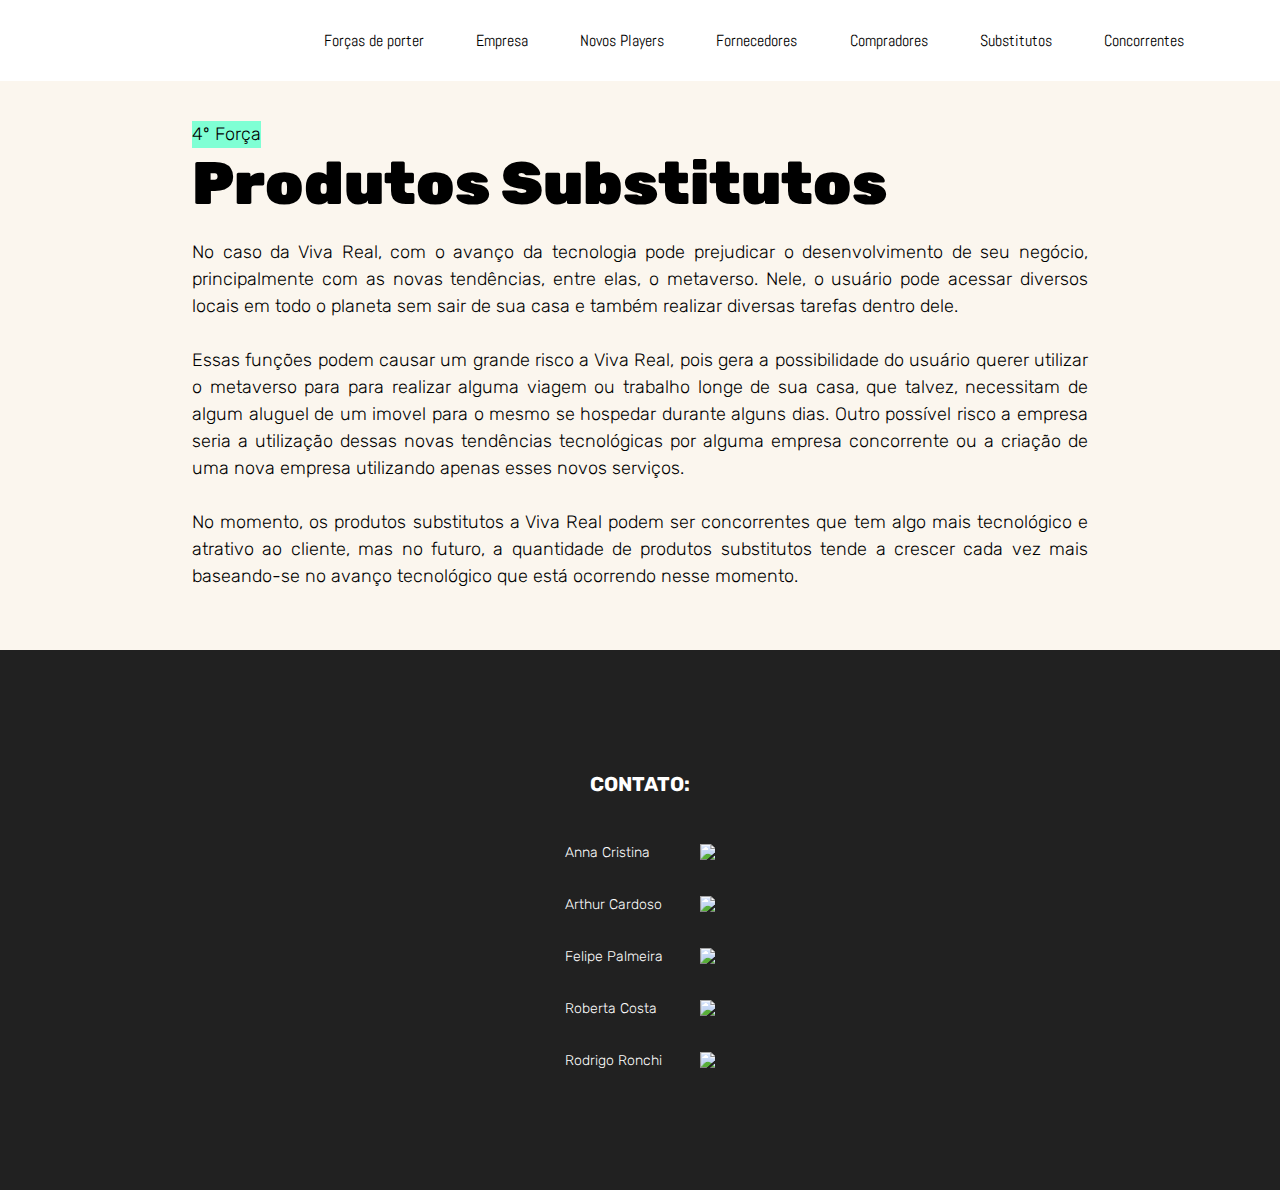
==== produtos-substitutos.html @ 11823bcb "produtos-substitutos html/css foram adicionados" ====
<!DOCTYPE html>
<html lang="pt-BR">

<head>
    <meta charset="UTF-8">
    <meta http-equiv="X-UA-Compatible" content="IE=edge">
    <meta name="viewport" content="width=device-width, initial-scale=1.0">
    <link rel="shortcut icon" href="./images/favicon.svg" type="image/x-icon">
    <link
        href="https://fonts.googleapis.com/css2?family=Abel&family=Rubik:ital,wght@0,300;0,400;0,500;0,600;0,700;0,900;1,300;1,400;1,500;1,600;1,700&display=swap"
        rel="stylesheet">


    <link rel="stylesheet" href="./css/reset.css">
    <link rel="stylesheet" href="./css/style.css">
    <link rel="stylesheet" href="./css/produtos-substitutos.css">

    <title>Checkpoint 01</title>
</head>

<body>
    <header>
        <nav>

            <ul>
                <li><a href="./index.html">Forças de porter</a></li>
                <li><a href="./index.html">Empresa </a></li>
                <li><a href="./novos-players.html">Novos Players</a></li>
                <li><a href="./fornecedores.html">Fornecedores</a></li>
                <li><a href="./compradores.html">Compradores</a></li>
                <li><a href="./produtos-substitutos.html">Substitutos</a></li>
                <li><a href="./concorrentes.html">Concorrentes</a></li>
            </ul>

            <span class="menu-button">
                <svg viewBox="0 0 100 80" width="30" height="30">
                    <rect width="100" height="10"></rect>
                    <rect y="30" width="100" height="10"></rect>
                    <rect y="60" width="100" height="10"></rect>
                </svg>
            </span>
        </nav>
    </header>

    <main>
        <article>
            <div class="realce aquamarine-color ">
                <p>4º Força</p>
            </div>

            <h1>Produtos Substitutos </h1>

            <p>No caso da Viva Real, com o avanço da tecnologia pode prejudicar o desenvolvimento de seu negócio,
                principalmente com as novas tendências, entre elas, o metaverso. Nele, o usuário pode acessar diversos
                locais em todo o planeta sem sair de sua casa e também realizar diversas tarefas dentro dele. <br><br>
                Essas funções podem causar um grande risco a Viva Real, pois gera a possibilidade do usuário querer
                utilizar o metaverso para para realizar alguma viagem ou trabalho longe de sua casa, que talvez,
                necessitam de algum aluguel de um imovel para o mesmo se hospedar durante alguns dias. Outro possível
                risco a empresa seria a utilização dessas novas tendências tecnológicas por alguma empresa concorrente
                ou a criação de uma nova empresa utilizando apenas esses novos serviços.<br><br>
                No momento, os produtos substitutos a Viva Real podem ser concorrentes que tem algo mais tecnológico e
                atrativo ao cliente, mas no futuro, a quantidade de produtos substitutos tende a crescer cada vez mais
                baseando-se no avanço tecnológico que está ocorrendo nesse momento.
            </p>

        </article>

    </main>

    <footer>

        <section class="footer">
            <div class="footer-content">
                <h2>CONTATO:</h2>
                <nav>
                    <ul>
                        <li><a href="https://www.linkedin.com/in/anna-cristina-don%C3%A1-araujo-309bb815a/"
                                target="_blank"><img class="linkedin" src="./images/linkedin.svg"> <span
                                    class="span-contato">Anna Cristina</span> </a></li>
                        <li><a href="https://www.linkedin.com/in/arthurcardoso-/" target="_blank"><img class="linkedin"
                                    src="./images/linkedin.svg"> <span>Arthur Cardoso</span> </a></li>
                        <li><a href="https://www.linkedin.com/in/ffdev/" target="_blank"> <img class="linkedin"
                                    src="./images/linkedin.svg"> <span>Felipe Palmeira</span></a></li>
                        <li><a href="https://www.linkedin.com/in/roberta-costa-677209243/" target="_blank"><img
                                    class="linkedin" src="./images/linkedin.svg"> <span>Roberta Costa</span></a></li>
                        <li><a href="#https://www.linkedin.com/in/rodrigo-ronchi-b68145230/" target="_blank"><img
                                    class="linkedin" src="./images/linkedin.svg"> <span>Rodrigo Ronchi</span></a></li>

                    </ul>
                </nav>


            </div>
        </section>

    </footer>
    <script src="./js/script.js"></script>
</body>

</html>
---- css/style.css ----
html {
    font-size: 62.5%;
    scroll-behavior: smooth;
}

.favicon {
    fill: white;
}


:root {
    --checkpoint-background: coral;

}

body {
    font-size: 100%;
    font-family: 'Rubik', sans-serif;
    overflow-x: hidden;
}

header {
    background-color: white;
    width: 100%;
    position: fixed;
    padding: 30px 0;
    font-size: 1.6rem;
    z-index: 99;
}

header nav {
    max-width: 1140px;
    margin: 0 auto;
    display: flex;
    justify-content: flex-end;
}

header nav ul {
    width: 65%;
    font-family: 'Abel', sans-serif;
    color: black;
    display: flex;
}

.headline {
    display: flex;
    align-items: center;
    width: 80%;
}

/* 
    .porter{
      flex-direction: row;
    } */

.porter {
    flex-direction: row-reverse;
}

.txt {
    opacity: 0;
    transition: opacity 0.8s ease-in-out;
}

.txt.show {
    opacity: 1;
}

.txt {
    width: 55%;
}

#home .txt {
    transition: 1.5s ease-in-out;
    position: relative;
    bottom: 500px;
    z-index: 0;
}

.txt-animation {
    bottom: 25px !important;
}

.illustration {
    width: 45%;
    max-width: 550px;
    text-align: center;
}

.home-illustration-width {
    opacity: 0;
    visibility: hidden;
    width: 60%;
    max-width: 620px;
}

.home-illustration {
    opacity: 0;
    visibility: hidden;
    transition: 2s ease-in-out;
    max-width: 620px;
}

.illustration-visible {
    opacity: 1;
    visibility: visible;
}

img {
    width: 100%;
}

.bg {
    width: 100vw;
    height: 100vh;
    background-color: rgb(251, 246, 238);
}

.realce {
    display: inline-block;

}

.checkpoint-color {
    background-color: var(--checkpoint-background);
}

.aquamarine-color {
    background-color: aquamarine;
}

.coral-color {
    background-color: coral;
}

.image-size {
    width: 80%;
}

.fiap-logo {
    width: 95px;
}

.footer {
    flex-direction: column;
    color: white;
    width: 100vw;
    height: 60vh;
    background-color: rgb(33, 33, 33);


}

.linkedin {
    width: 15px;
}

.footer-content {
    width: 50vw;
    height: 33vh;
    display: flex;
    flex-direction: column;
    justify-content: space-between;
    align-items: center;


    /*   border: 1px solid white; */
}

.footer h2 {
    font-size: 2rem;
}

.footer p {
    font-size: 1.2rem;
}


.footer-content nav ul {
    display: flex;
    flex-direction: column;
    justify-content: space-between;
    align-items: center;
    font-size: 1.4rem;
    font-weight: 300;
    width: 250px;
    height: 25vh;
    /*    border: 1px solid white; */
}

/* .footer-content nav ul li{
      justify-content: center;
    } */

.footer-content nav ul li a {
    display: flex;
    flex-direction: row-reverse;
    justify-content: space-between;
    width: 150px;
}



.button-outline-fill {
    margin-top: 20px;
    font-size: 1.3rem;
    display: inline-block;
    padding: 12px 24px;
    border: 2px solid #000;
    border-radius: 25px;
    background-color: transparent;
    text-decoration: none;
    transition: all 0.3s ease-in-out;
}

.button-outline-fill:hover {
    color: #fff;
    background-color: black;
}

.button-outline-fill:active {
    background-color: #0056b3;
    border-color: #0056b3;
}



/* RESPONSIVE */

/* Small devices (landscape phones, 576px and up) */
@media (max-width: 767px) {
    .menu-button {
        fill: black;
        right: 15px;
        top: 10px;
        display: block;
        margin-right: 10%;
    }


    .top-nav-responsive {
        text-align: center;
        display: flex;
        flex-direction: column;
        align-items: center;
        height: 100vh;
        background-color: white;
    }

    .top-nav-responsive li {
        margin-top: 60px;
    }

    h1 {
        font-size: 300%;
        font-weight: 900;
        margin-bottom: 20px;
    }

    p {
        font-size: 1.5rem;
        font-weight: 300;
        line-height: 1.5;
    }


    header nav ul {
        display: none;
    }

    header {
        padding: 20px 0 20px 0;
    }

    section {
        display: flex;
        flex-direction: column;
        justify-content: center;
        align-items: center;
        width: 100vw;
        height: 100vh;
        background-color: white;
    }

    .headline {
        display: flex;
        flex-direction: column;
        align-items: center;
        width: 100%;
    }

    .txt {
        text-align: center;
        width: 80%;
    }

    .txt p {
        text-align: start;
    }

    #home .txt p {
        text-align: center !important;
    }

    .illustration {
        width: 60%;
        margin-top: 30px;
    }
}

/* Medium devices (tablets, 768px and up) */
@media (min-width: 768px) {
    .menu-button {
        fill: black;
        right: 15px;
        top: 10px;
        display: none;
    }

    h1 {
        font-size: 3.9rem;
        font-weight: 900;
        margin-bottom: 20px;
    }

    p {
        font-size: 1.8rem;
        font-weight: 300;
        line-height: 1.5;
    }

    header nav {
        justify-content: center;
    }

    header nav ul {
        width: 80%;
        justify-content: space-around;
    }

    section {
        display: flex;
        justify-content: center;
        align-items: center;
        width: 100vw;
        height: 100vh;
        background-color: white;
    }
}

/* Extra large devices (large desktops, 1200px and up) */
@media (min-width: 1200px) {
    header nav {
        justify-content: flex-end;
    }

    .h1-home {
        font-size: 6.2rem;
    }

    .p-home {
        font-size: 2.5rem;
    }
}
---- css/produtos-substitutos.css ----
header {

    position: static;

}

body {
    background-color: rgb(251, 246, 238);
}

article {

    margin: 40px auto;
    margin-bottom: 60px;
    width: 70%;


}

h1 {
    font-size: 6rem;
}

p {

    text-align: justify;

}

@media (max-width: 767px) {
    article {

        margin: 40px auto;
        margin-bottom: 60px;
        width: 80%;


    }

    h1 {
        font-size: 4rem;
    }

    p {

        text-align: left;

    }
}
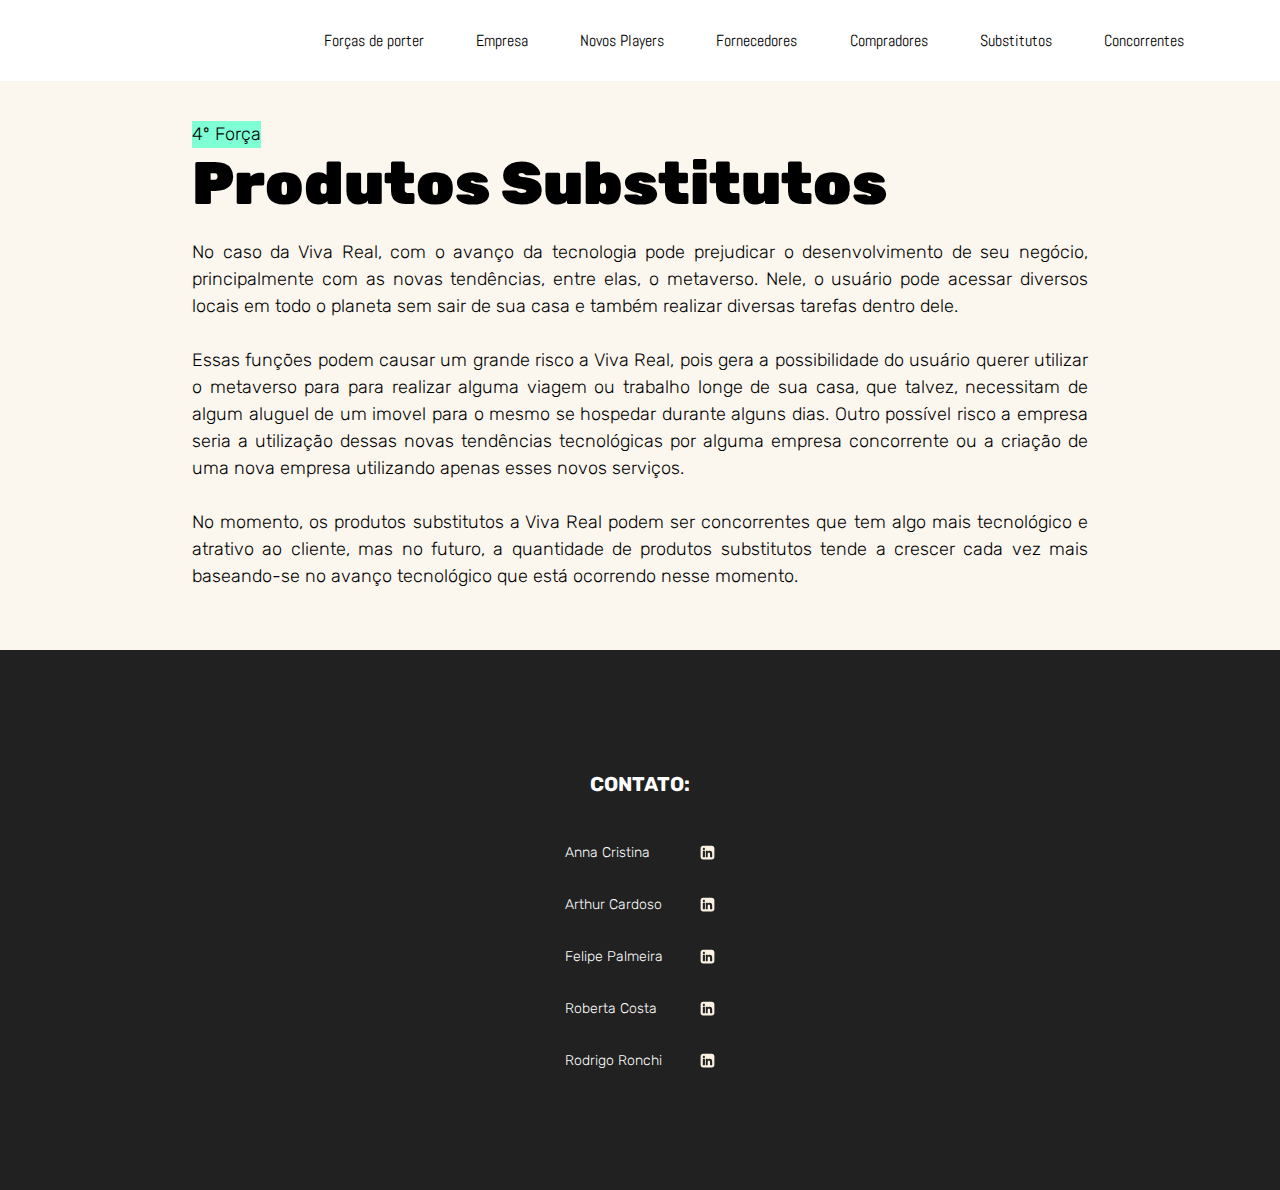
==== commit 6c2cbaae: "produtos-substitutos html/css foram alterados" ====
--- a/produtos-substitutos.html
+++ b/produtos-substitutos.html
@@ -97,4 +97,4 @@
     <script src="./js/script.js"></script>
 </body>
 
-</html>+</html>
